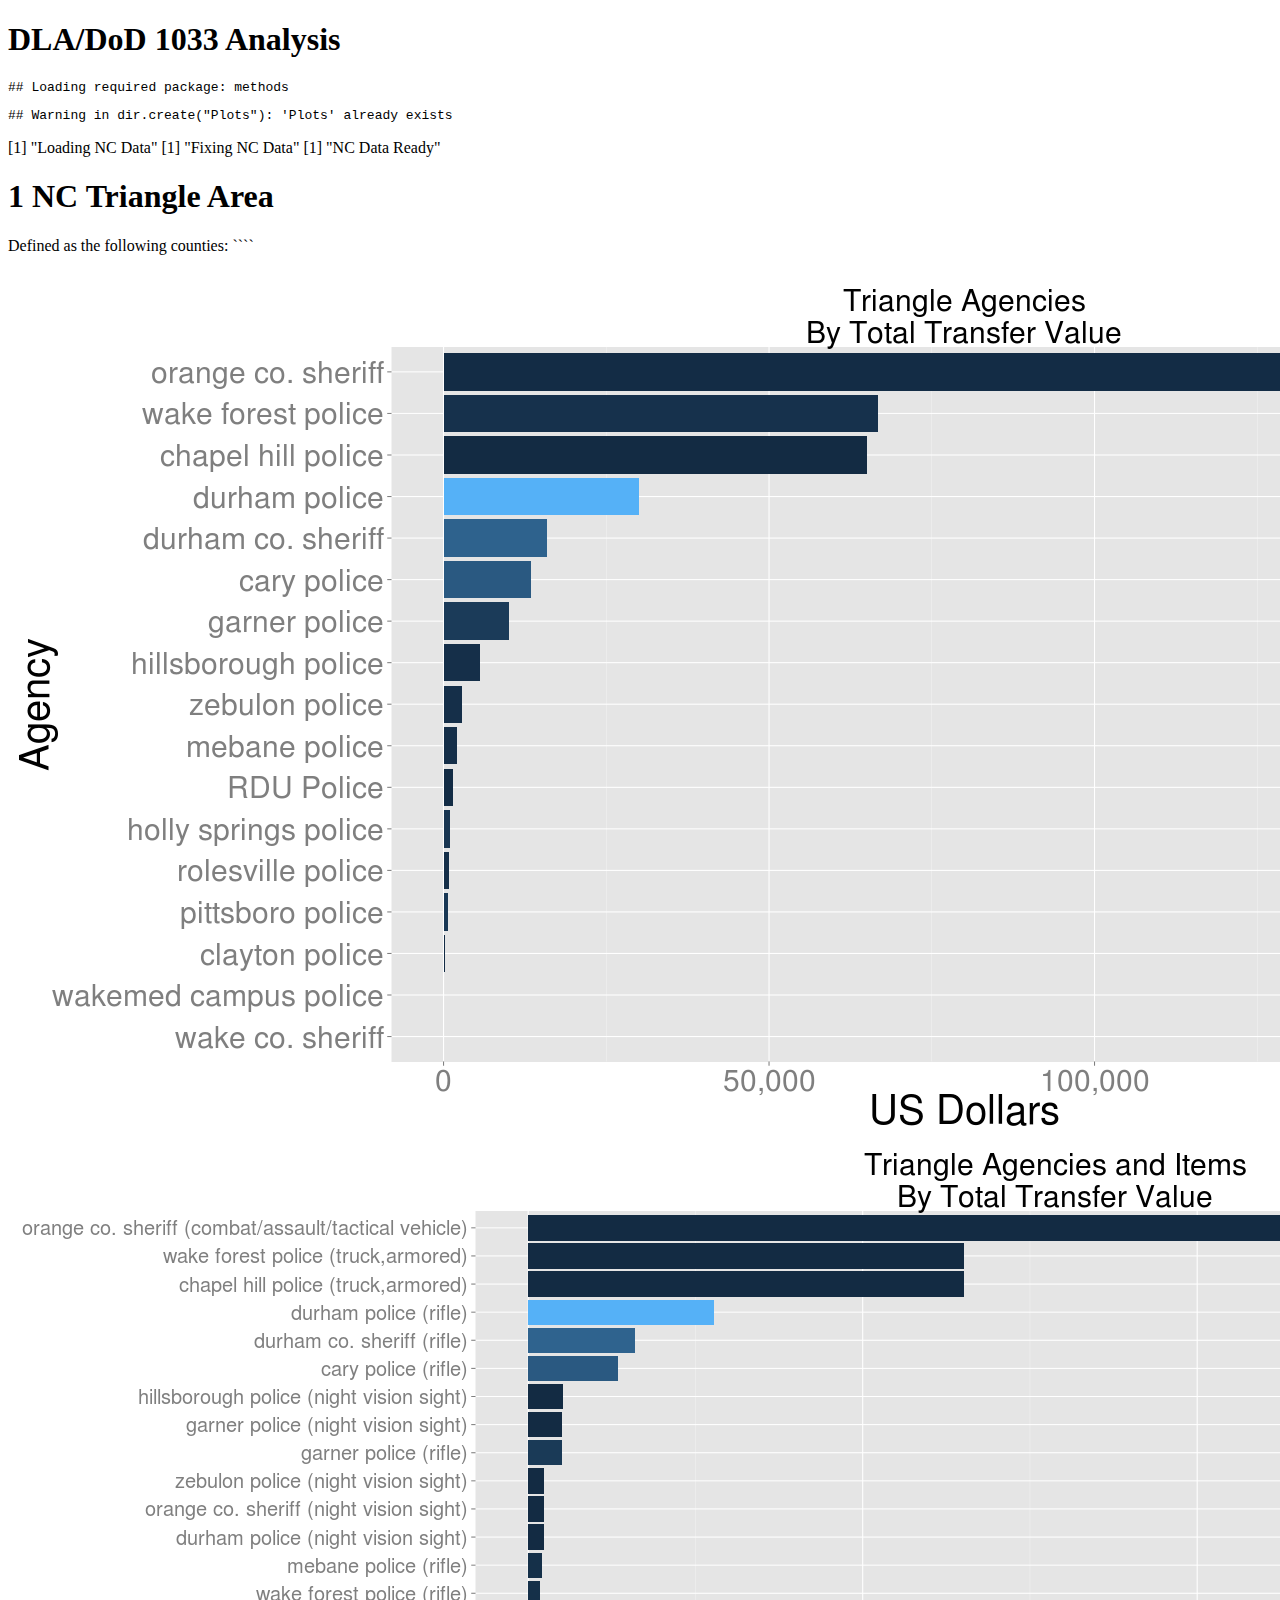
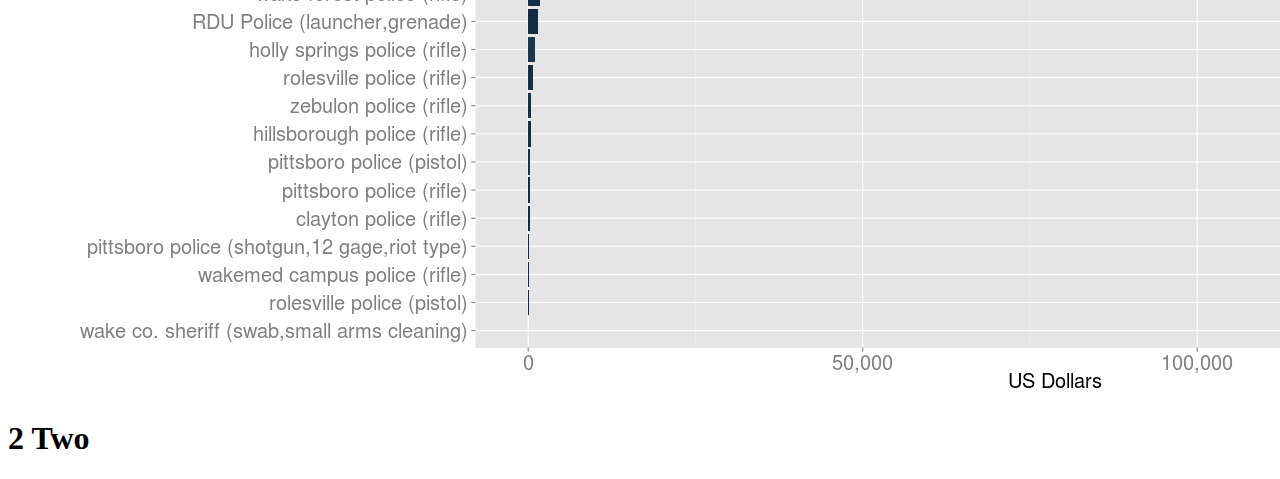
==== index.html @ df7fca15 "Merge down first phase of work" ====
<!DOCTYPE html PUBLIC "-//W3C//DTD XHTML 1.0 Transitional//EN" "http://www.w3.org/TR/xhtml1/DTD/xhtml1-transitional.dtd">
<html xmlns="http://www.w3.org/1999/xhtml">
<head>
  <meta http-equiv="Content-Type" content="text/html; charset=utf-8" />
  <meta http-equiv="Content-Style-Type" content="text/css" />
  <meta name="generator" content="pandoc" />
  <title>DLA/DoD 1033 Analysis</title>
  <style type="text/css">code{white-space: pre;}</style>
  <style type="text/css">
  	table   { border: 1px solid white; }
  	th      { border: 1px solid white; }
  	tr      { border: 1px solid gray; }
  	tr.odd  { border: 1px solid gray; background-color: #E0E0E0; color: black; }
  	tr.even { border: 1px solid gray; background-color: white;   color: black; }
  </style>
</head>
<body>
<div id="header">
<h1 class="title">DLA/DoD 1033 Analysis</h1>
</div>
<pre><code>## Loading required package: methods</code></pre>
<pre><code>## Warning in dir.create(&quot;Plots&quot;): &#39;Plots&#39; already exists</code></pre>
<p>[1] &quot;Loading NC Data&quot; [1] &quot;Fixing NC Data&quot; [1] &quot;NC Data Ready&quot;</p>
<h1 id="nc-triangle-area"><span class="header-section-number">1</span> NC Triangle Area</h1>
<p>Defined as the following counties: ````</p>
<div class="figure">
<img src="figure/unnamed-chunk-3-1.png" />
</div>
<div class="figure">
<img src="figure/unnamed-chunk-4-1.png" />
</div>
<h1 id="two"><span class="header-section-number">2</span> Two</h1>
</body>
</html>
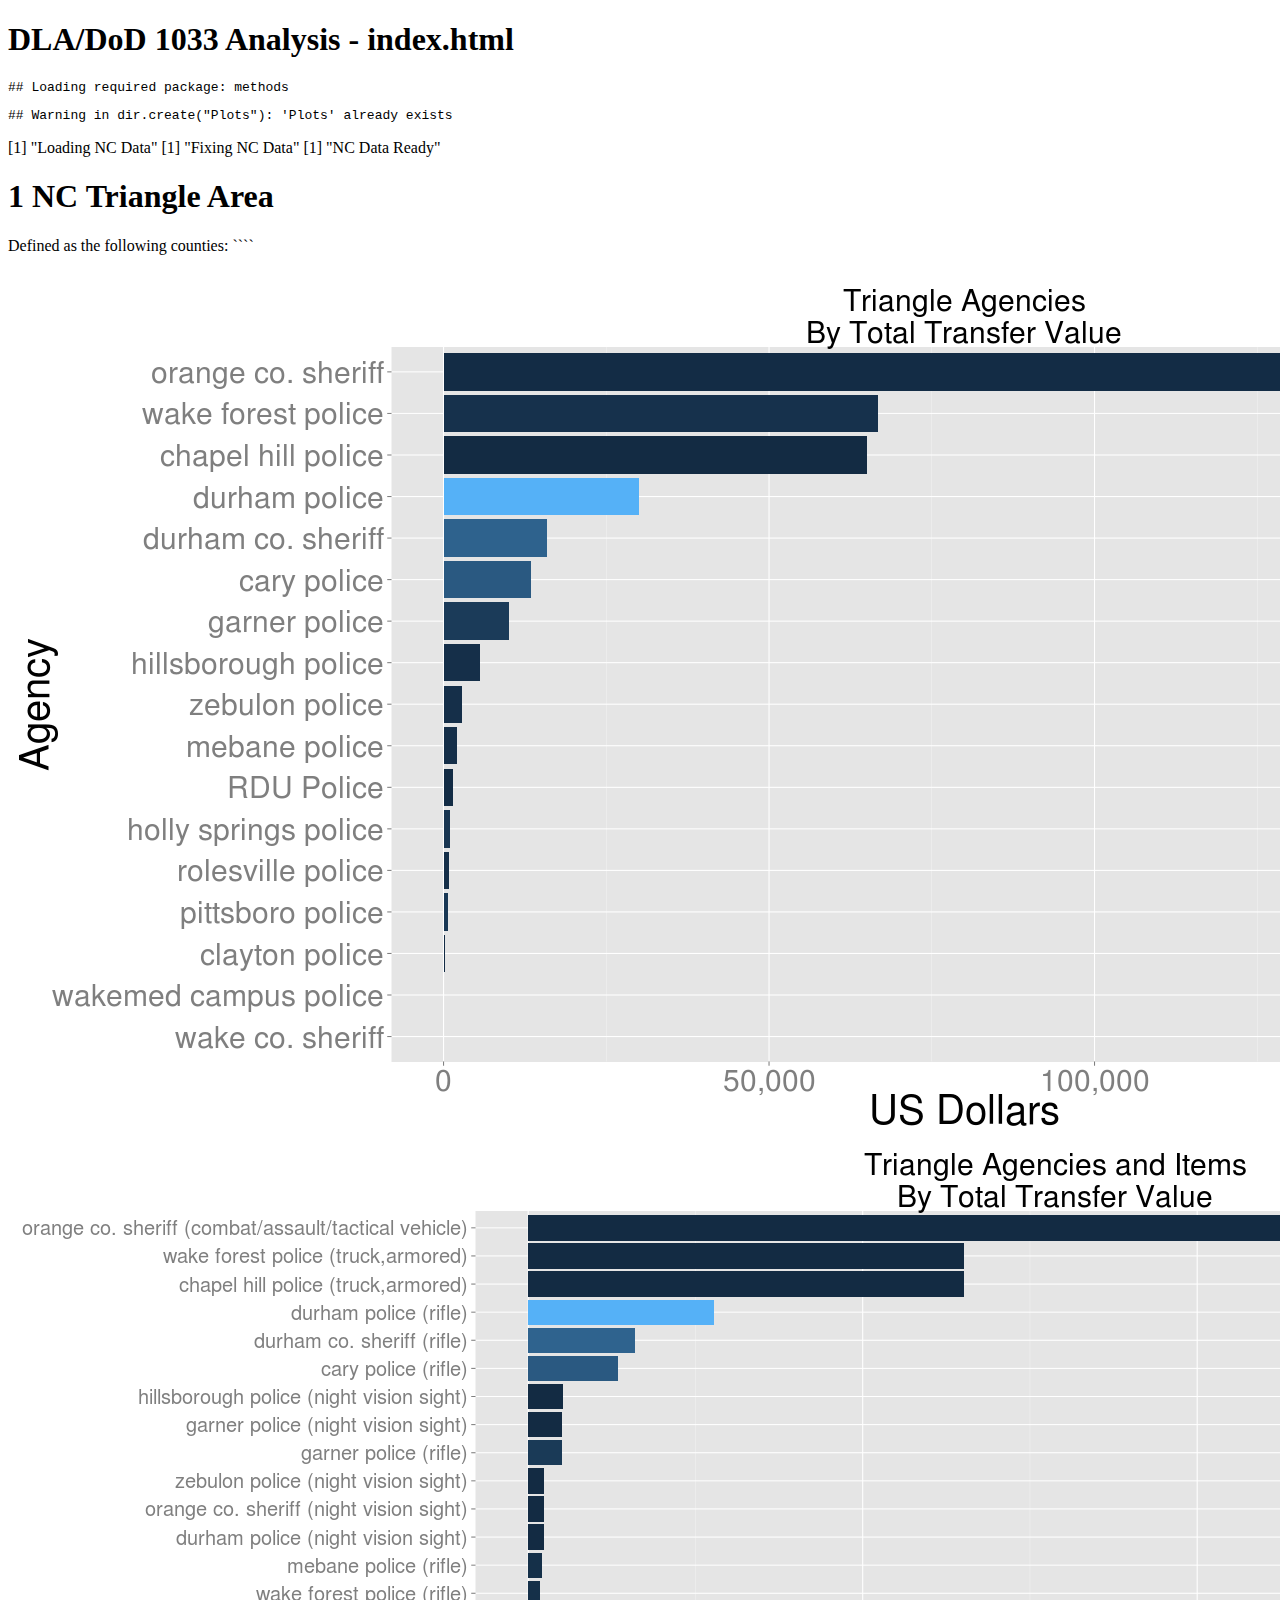
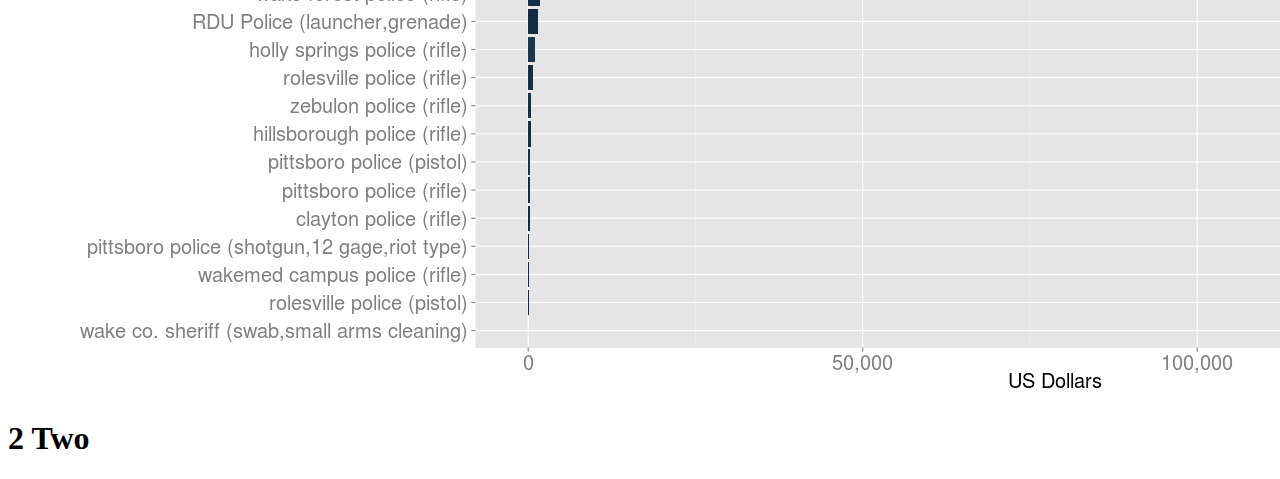
==== commit 905dd9bb: "learn about gh-pages, and what file is preferred/used" ====
--- a/index.html
+++ b/index.html
@@ -16,7 +16,7 @@
 </head>
 <body>
 <div id="header">
-<h1 class="title">DLA/DoD 1033 Analysis</h1>
+<h1 class="title">DLA/DoD 1033 Analysis - index.html</h1>
 </div>
 <pre><code>## Loading required package: methods</code></pre>
 <pre><code>## Warning in dir.create(&quot;Plots&quot;): &#39;Plots&#39; already exists</code></pre>
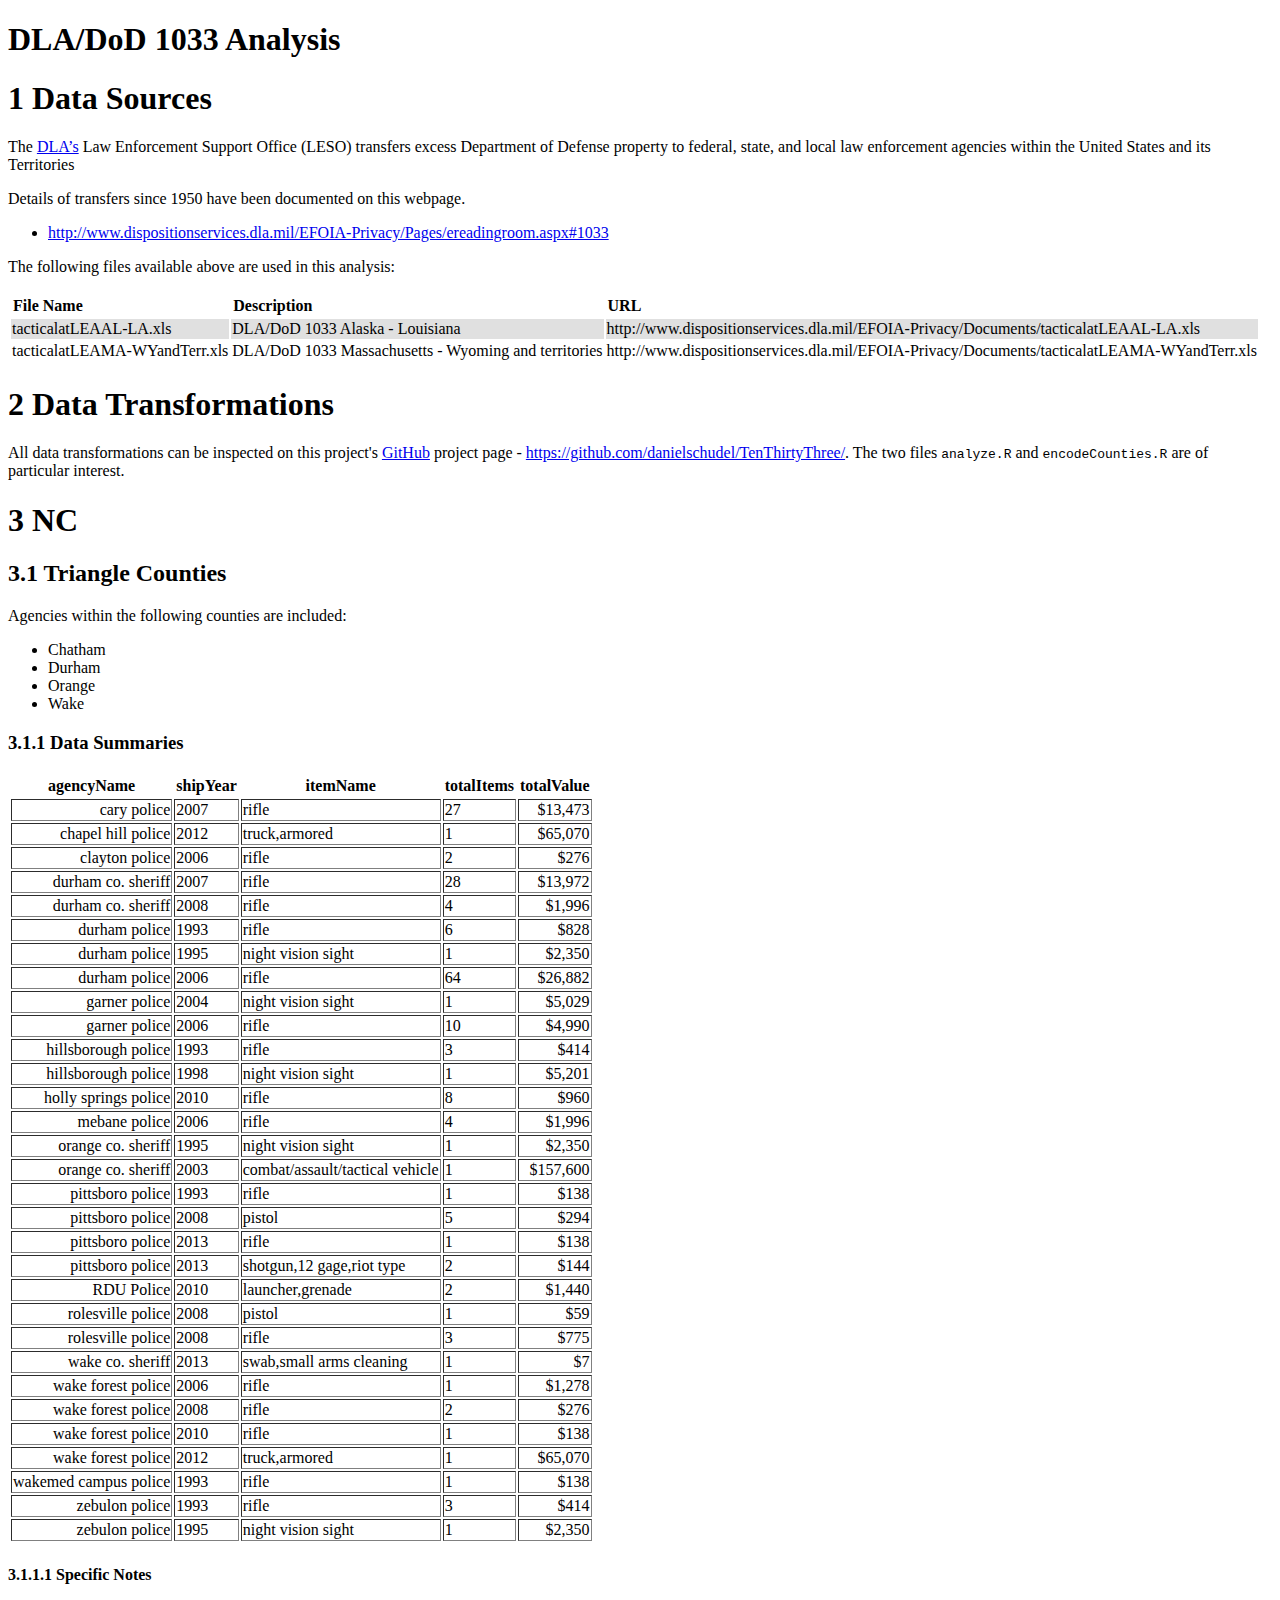
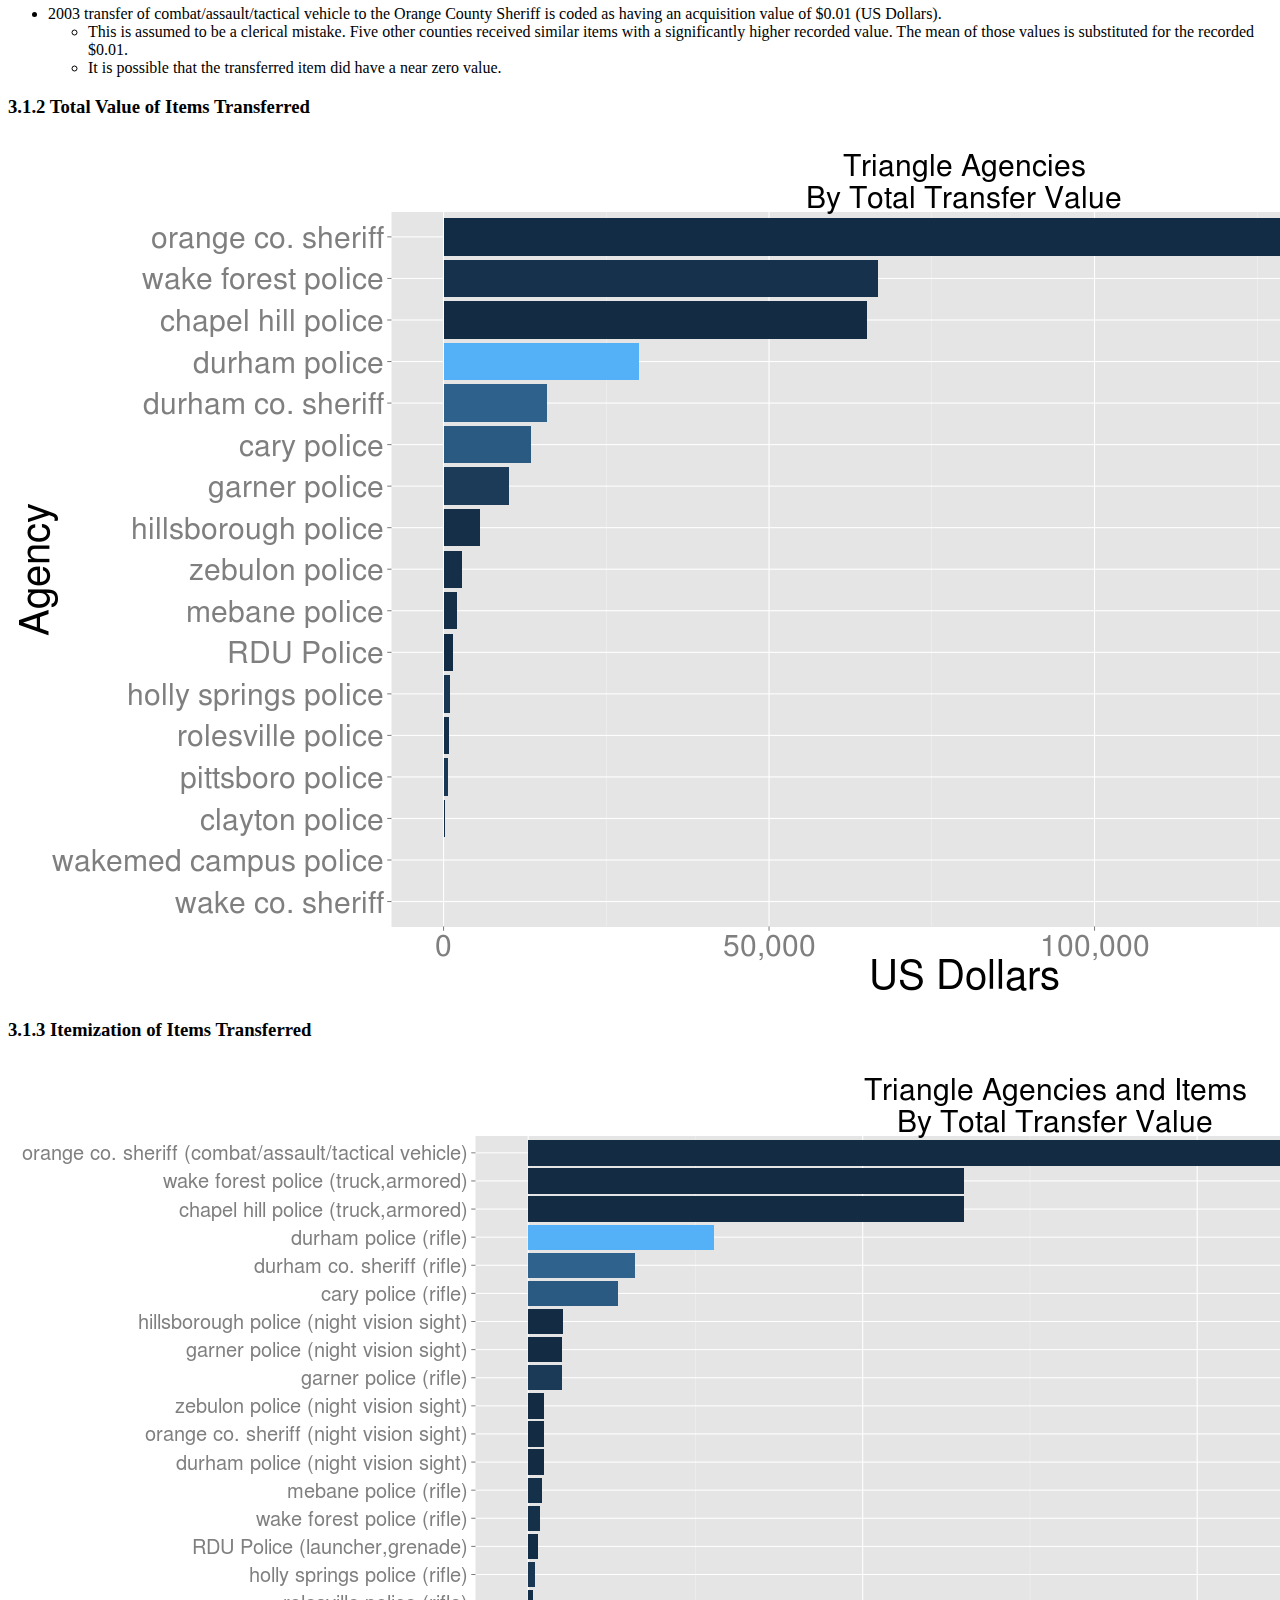
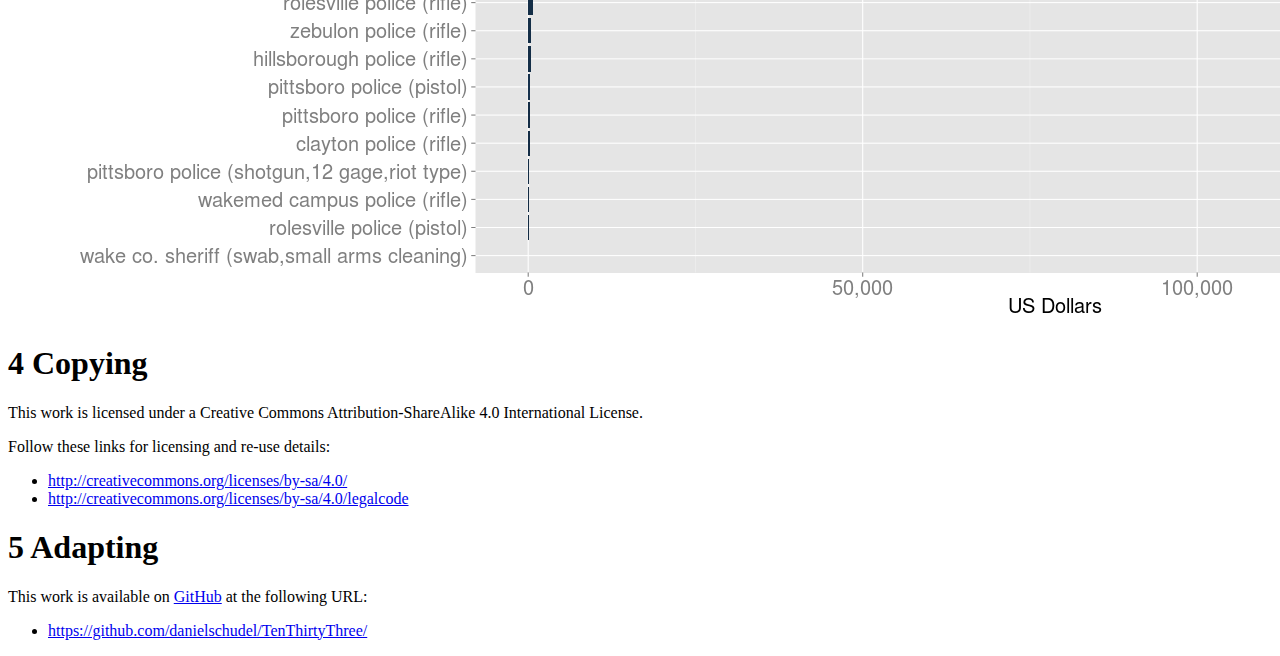
==== commit afa58495: "adding in index.html" ====
--- a/index.html
+++ b/index.html
@@ -16,19 +16,432 @@
 </head>
 <body>
 <div id="header">
-<h1 class="title">DLA/DoD 1033 Analysis - index.html</h1>
+<h1 class="title">DLA/DoD 1033 Analysis</h1>
 </div>
-<pre><code>## Loading required package: methods</code></pre>
-<pre><code>## Warning in dir.create(&quot;Plots&quot;): &#39;Plots&#39; already exists</code></pre>
-<p>[1] &quot;Loading NC Data&quot; [1] &quot;Fixing NC Data&quot; [1] &quot;NC Data Ready&quot;</p>
-<h1 id="nc-triangle-area"><span class="header-section-number">1</span> NC Triangle Area</h1>
-<p>Defined as the following counties: ````</p>
-<div class="figure">
-<img src="figure/unnamed-chunk-3-1.png" />
-</div>
+<h1 id="data-sources"><span class="header-section-number">1</span> Data Sources</h1>
+<p>The <a href="http://www.dispositionservices.dla.mil/">DLA’s</a> Law Enforcement Support Office (LESO) transfers excess Department of Defense property to federal, state, and local law enforcement agencies within the United States and its Territories</p>
+<p>Details of transfers since 1950 have been documented on this webpage.</p>
+<ul>
+<li><a href="http://www.dispositionservices.dla.mil/EFOIA-Privacy/Pages/ereadingroom.aspx#1033">http://www.dispositionservices.dla.mil/EFOIA-Privacy/Pages/ereadingroom.aspx#1033</a></li>
+</ul>
+<p>The following files available above are used in this analysis:</p>
+<table>
+<thead>
+<tr class="header">
+<th align="left">File Name</th>
+<th align="left">Description</th>
+<th align="left">URL</th>
+</tr>
+</thead>
+<tbody>
+<tr class="odd">
+<td align="left">tacticalatLEAAL-LA.xls</td>
+<td align="left">DLA/DoD 1033 Alaska - Louisiana</td>
+<td align="left">http://www.dispositionservices.dla.mil/EFOIA-Privacy/Documents/tacticalatLEAAL-LA.xls</td>
+</tr>
+<tr class="even">
+<td align="left">tacticalatLEAMA-WYandTerr.xls</td>
+<td align="left">DLA/DoD 1033 Massachusetts - Wyoming and territories</td>
+<td align="left">http://www.dispositionservices.dla.mil/EFOIA-Privacy/Documents/tacticalatLEAMA-WYandTerr.xls</td>
+</tr>
+</tbody>
+</table>
+<h1 id="data-transformations"><span class="header-section-number">2</span> Data Transformations</h1>
+<p>All data transformations can be inspected on this project's <a href="http://www.github.com">GitHub</a> project page - <a href="https://github.com/danielschudel/TenThirtyThree/">https://github.com/danielschudel/TenThirtyThree/</a>. The two files <code>analyze.R</code> and <code>encodeCounties.R</code> are of particular interest.</p>
+<h1 id="nc"><span class="header-section-number">3</span> NC</h1>
+<h2 id="triangle-counties"><span class="header-section-number">3.1</span> Triangle Counties</h2>
+<p>Agencies within the following counties are included:</p>
+<ul>
+<li>Chatham</li>
+<li>Durham</li>
+<li>Orange</li>
+<li>Wake</li>
+</ul>
+<h3 id="data-summaries"><span class="header-section-number">3.1.1</span> Data Summaries</h3>
+<!-- html table generated in R 3.1.2 by xtable 1.7-4 package -->
+<!-- Sun Dec  7 21:42:40 2014 -->
+<table border=1>
+<tr> <th> 
+agencyName
+</th> <th> 
+shipYear
+</th> <th> 
+itemName
+</th> <th> 
+totalItems
+</th> <th> 
+totalValue
+</th>  </tr>
+  <tr> <td align="right"> 
+cary police
+</td> <td> 
+2007
+</td> <td> 
+rifle
+</td> <td> 
+27
+</td> <td align="right"> 
+$13,473
+</td> </tr>
+  <tr> <td align="right"> 
+chapel hill police
+</td> <td> 
+2012
+</td> <td> 
+truck,armored
+</td> <td> 
+1
+</td> <td align="right"> 
+$65,070
+</td> </tr>
+  <tr> <td align="right"> 
+clayton police
+</td> <td> 
+2006
+</td> <td> 
+rifle
+</td> <td> 
+2
+</td> <td align="right"> 
+$276
+</td> </tr>
+  <tr> <td align="right"> 
+durham co. sheriff
+</td> <td> 
+2007
+</td> <td> 
+rifle
+</td> <td> 
+28
+</td> <td align="right"> 
+$13,972
+</td> </tr>
+  <tr> <td align="right"> 
+durham co. sheriff
+</td> <td> 
+2008
+</td> <td> 
+rifle
+</td> <td> 
+4
+</td> <td align="right"> 
+$1,996
+</td> </tr>
+  <tr> <td align="right"> 
+durham police
+</td> <td> 
+1993
+</td> <td> 
+rifle
+</td> <td> 
+6
+</td> <td align="right"> 
+$828
+</td> </tr>
+  <tr> <td align="right"> 
+durham police
+</td> <td> 
+1995
+</td> <td> 
+night vision sight
+</td> <td> 
+1
+</td> <td align="right"> 
+$2,350
+</td> </tr>
+  <tr> <td align="right"> 
+durham police
+</td> <td> 
+2006
+</td> <td> 
+rifle
+</td> <td> 
+64
+</td> <td align="right"> 
+$26,882
+</td> </tr>
+  <tr> <td align="right"> 
+garner police
+</td> <td> 
+2004
+</td> <td> 
+night vision sight
+</td> <td> 
+1
+</td> <td align="right"> 
+$5,029
+</td> </tr>
+  <tr> <td align="right"> 
+garner police
+</td> <td> 
+2006
+</td> <td> 
+rifle
+</td> <td> 
+10
+</td> <td align="right"> 
+$4,990
+</td> </tr>
+  <tr> <td align="right"> 
+hillsborough police
+</td> <td> 
+1993
+</td> <td> 
+rifle
+</td> <td> 
+3
+</td> <td align="right"> 
+$414
+</td> </tr>
+  <tr> <td align="right"> 
+hillsborough police
+</td> <td> 
+1998
+</td> <td> 
+night vision sight
+</td> <td> 
+1
+</td> <td align="right"> 
+$5,201
+</td> </tr>
+  <tr> <td align="right"> 
+holly springs police
+</td> <td> 
+2010
+</td> <td> 
+rifle
+</td> <td> 
+8
+</td> <td align="right"> 
+$960
+</td> </tr>
+  <tr> <td align="right"> 
+mebane police
+</td> <td> 
+2006
+</td> <td> 
+rifle
+</td> <td> 
+4
+</td> <td align="right"> 
+$1,996
+</td> </tr>
+  <tr> <td align="right"> 
+orange co. sheriff
+</td> <td> 
+1995
+</td> <td> 
+night vision sight
+</td> <td> 
+1
+</td> <td align="right"> 
+$2,350
+</td> </tr>
+  <tr> <td align="right"> 
+orange co. sheriff
+</td> <td> 
+2003
+</td> <td> 
+combat/assault/tactical vehicle
+</td> <td> 
+1
+</td> <td align="right"> 
+$157,600
+</td> </tr>
+  <tr> <td align="right"> 
+pittsboro police
+</td> <td> 
+1993
+</td> <td> 
+rifle
+</td> <td> 
+1
+</td> <td align="right"> 
+$138
+</td> </tr>
+  <tr> <td align="right"> 
+pittsboro police
+</td> <td> 
+2008
+</td> <td> 
+pistol
+</td> <td> 
+5
+</td> <td align="right"> 
+$294
+</td> </tr>
+  <tr> <td align="right"> 
+pittsboro police
+</td> <td> 
+2013
+</td> <td> 
+rifle
+</td> <td> 
+1
+</td> <td align="right"> 
+$138
+</td> </tr>
+  <tr> <td align="right"> 
+pittsboro police
+</td> <td> 
+2013
+</td> <td> 
+shotgun,12 gage,riot type
+</td> <td> 
+2
+</td> <td align="right"> 
+$144
+</td> </tr>
+  <tr> <td align="right"> 
+RDU Police
+</td> <td> 
+2010
+</td> <td> 
+launcher,grenade
+</td> <td> 
+2
+</td> <td align="right"> 
+$1,440
+</td> </tr>
+  <tr> <td align="right"> 
+rolesville police
+</td> <td> 
+2008
+</td> <td> 
+pistol
+</td> <td> 
+1
+</td> <td align="right"> 
+$59
+</td> </tr>
+  <tr> <td align="right"> 
+rolesville police
+</td> <td> 
+2008
+</td> <td> 
+rifle
+</td> <td> 
+3
+</td> <td align="right"> 
+$775
+</td> </tr>
+  <tr> <td align="right"> 
+wake co. sheriff
+</td> <td> 
+2013
+</td> <td> 
+swab,small arms cleaning
+</td> <td> 
+1
+</td> <td align="right"> 
+$7
+</td> </tr>
+  <tr> <td align="right"> 
+wake forest police
+</td> <td> 
+2006
+</td> <td> 
+rifle
+</td> <td> 
+1
+</td> <td align="right"> 
+$1,278
+</td> </tr>
+  <tr> <td align="right"> 
+wake forest police
+</td> <td> 
+2008
+</td> <td> 
+rifle
+</td> <td> 
+2
+</td> <td align="right"> 
+$276
+</td> </tr>
+  <tr> <td align="right"> 
+wake forest police
+</td> <td> 
+2010
+</td> <td> 
+rifle
+</td> <td> 
+1
+</td> <td align="right"> 
+$138
+</td> </tr>
+  <tr> <td align="right"> 
+wake forest police
+</td> <td> 
+2012
+</td> <td> 
+truck,armored
+</td> <td> 
+1
+</td> <td align="right"> 
+$65,070
+</td> </tr>
+  <tr> <td align="right"> 
+wakemed campus police
+</td> <td> 
+1993
+</td> <td> 
+rifle
+</td> <td> 
+1
+</td> <td align="right"> 
+$138
+</td> </tr>
+  <tr> <td align="right"> 
+zebulon police
+</td> <td> 
+1993
+</td> <td> 
+rifle
+</td> <td> 
+3
+</td> <td align="right"> 
+$414
+</td> </tr>
+  <tr> <td align="right"> 
+zebulon police
+</td> <td> 
+1995
+</td> <td> 
+night vision sight
+</td> <td> 
+1
+</td> <td align="right"> 
+$2,350
+</td> </tr>
+   </table>
+
+<h4 id="specific-notes"><span class="header-section-number">3.1.1.1</span> Specific Notes</h4>
+<ul>
+<li>2003 transfer of combat/assault/tactical vehicle to the Orange County Sheriff is coded as having an acquisition value of $0.01 (US Dollars).
+<ul>
+<li>This is assumed to be a clerical mistake. Five other counties received similar items with a significantly higher recorded value. The mean of those values is substituted for the recorded $0.01.</li>
+<li>It is possible that the transferred item did have a near zero value.</li>
+</ul></li>
+</ul>
+<h3 id="total-value-of-items-transferred"><span class="header-section-number">3.1.2</span> Total Value of Items Transferred</h3>
 <div class="figure">
 <img src="figure/unnamed-chunk-4-1.png" />
 </div>
-<h1 id="two"><span class="header-section-number">2</span> Two</h1>
+<h3 id="itemization-of-items-transferred"><span class="header-section-number">3.1.3</span> Itemization of Items Transferred</h3>
+<div class="figure">
+<img src="figure/unnamed-chunk-5-1.png" />
+</div>
+<h1 id="copying"><span class="header-section-number">4</span> Copying</h1>
+<p>This work is licensed under a Creative Commons Attribution-ShareAlike 4.0 International License.</p>
+<p>Follow these links for licensing and re-use details:</p>
+<ul>
+<li><a href="http://creativecommons.org/licenses/by-sa/4.0/">http://creativecommons.org/licenses/by-sa/4.0/</a></li>
+<li><a href="http://creativecommons.org/licenses/by-sa/4.0/legalcode">http://creativecommons.org/licenses/by-sa/4.0/legalcode</a></li>
+</ul>
+<h1 id="adapting"><span class="header-section-number">5</span> Adapting</h1>
+<p>This work is available on <a href="http://github.com">GitHub</a> at the following URL:</p>
+<ul>
+<li><a href="https://github.com/danielschudel/TenThirtyThree/">https://github.com/danielschudel/TenThirtyThree/</a></li>
+</ul>
 </body>
 </html>
